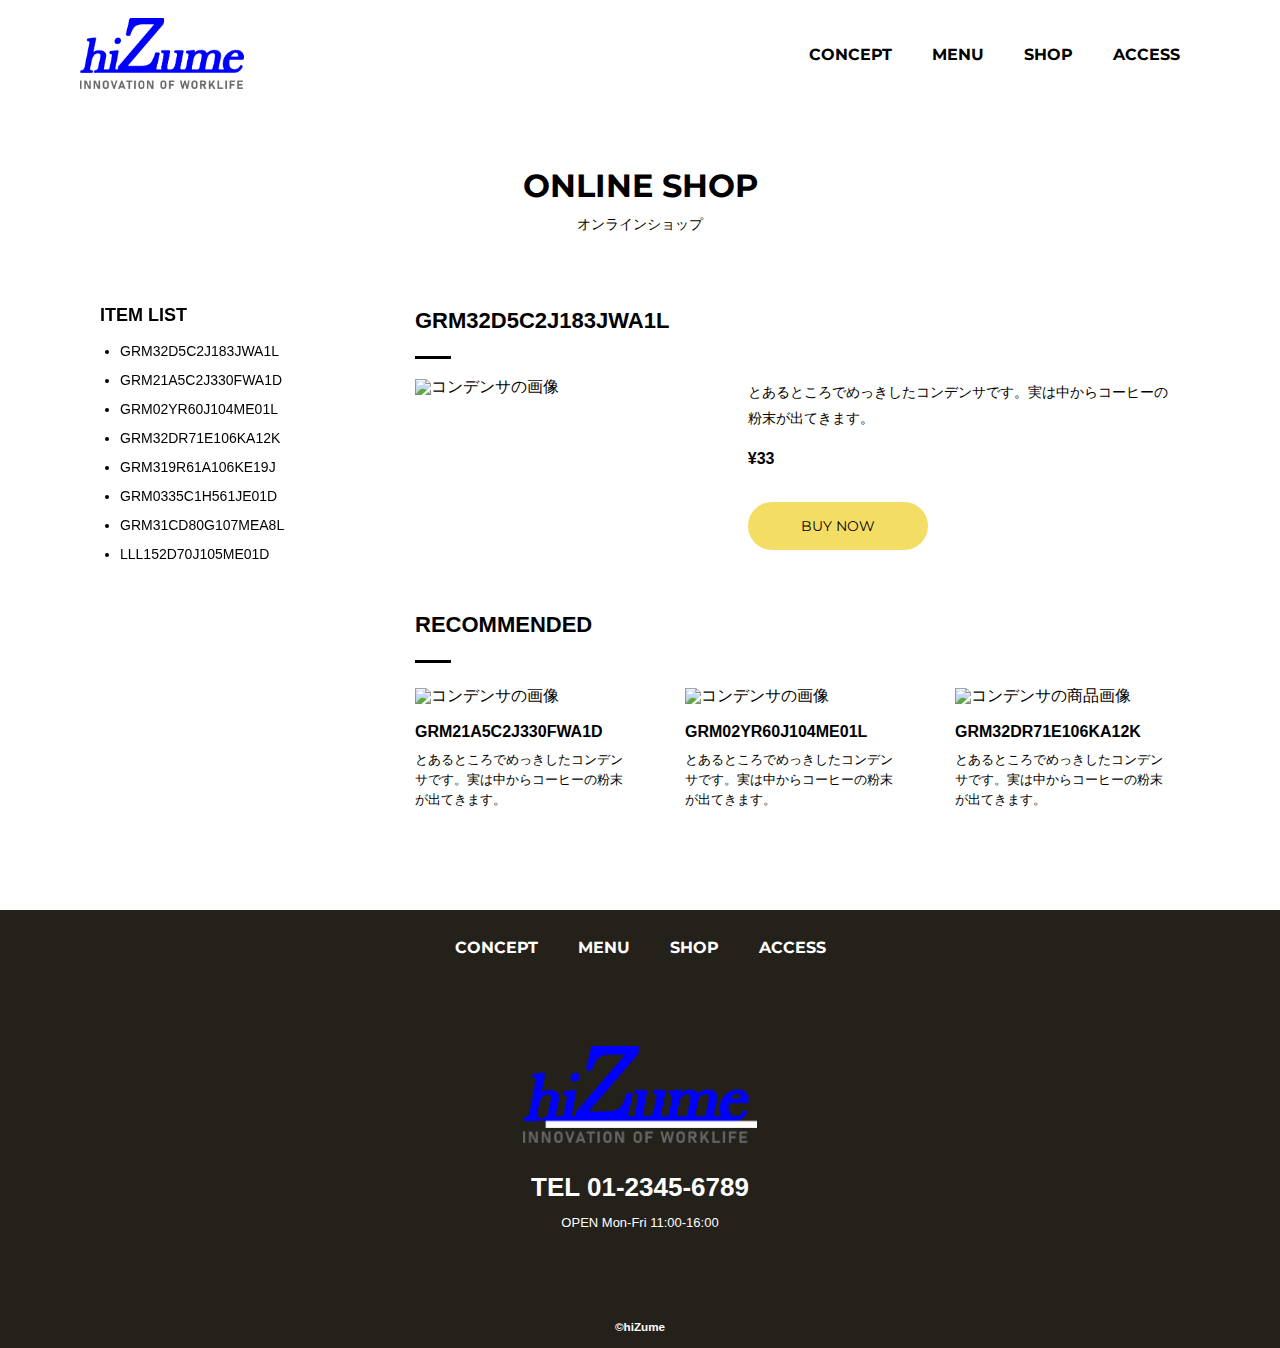
==== shop-detail.html @ 1635a5ff "Add files via upload" ====
<!DOCTYPE html>
<html>

<head>
  <meta charset="UTF-8">
  <title>ONLINE SHOP｜KISSA official website</title>
  <meta name="description" content="カフェ「hiZume」のスタッフが厳選した、オンラインショップのページです。">
  <meta name="viewport" content="width=device-width">
  <script src="./js/toggle-menu.js"></script>
  <link href="./css/common.css" rel="stylesheet">
  <link href="./css/shop.css" rel="stylesheet">
  <link rel="preconnect" href="https://fonts.googleapis.com">
  <link rel="preconnect" href="https://fonts.gstatic.com" crossorigin>
  <link href="https://fonts.googleapis.com/css2?family=Montserrat:wght@700&display=swap" rel="stylesheet">
</head>

<body>

  <!-- headerここから -->
  <header class="header">
    <div class="header-inner">
      <a class="header-logo" href="./index.html">
        <img src="./images/common/hizume_white.png" alt="hizume">
      </a>
      <button class="toggle-menu-button"></button>
      <div class="header-site-menu">
        <nav class="site-menu">
          <ul>
            <li><a href="./concept.html">CONCEPT</a></li>
            <li><a href="./menu.html">MENU</a></li>
            <li><a href="./shop.html">SHOP</a></li>
            <li><a href="./access.html">ACCESS</a></li>
          </ul>
        </nav>
      </div>
    </div>
  </header>
  <!-- headerここまで -->

  <!-- mainここから -->
  <main class="main">
    <div class="title">
      <h1>ONLINE SHOP</h1>
      <p>オンラインショップ</p>
    </div>
    <div class="shop-contents">
      <div class="shop-item">
        <h2>GRM32D5C2J183JWA1L</h2>
        <div class="item-area">
          <img src="./images/shop/1.png" alt="コンデンサの画像">
          <div class="about-item">
            <p class="item-text">とあるところでめっきしたコンデンサです。実は中からコーヒーの粉末が出てきます。</p>
            <p class="item-price">¥33</p>
            <a href="https://corporate.murata.com/ja-jp/group/sabaemurata" target="_blank">BUY NOW</a>
          </div>
        </div>
        <div class="item-group recommended">
          <h2>RECOMMENDED</h2>
          <ul class="item-list">
            <li>
              <a href="./shop-detail2.html">
                <img src="./images/shop/2.png" alt="コンデンサの画像">
                <dl>
                  <dt>GRM21A5C2J330FWA1D</dt>
                  <dd>とあるところでめっきしたコンデンサです。実は中からコーヒーの粉末が出てきます。</dd>
                </dl>
              </a>
            </li>
            <li>
              <a href="./shop-detail3.html">
                <img src="./images/shop/3.png" alt="コンデンサの画像">
                <dl>
                  <dt>GRM02YR60J104ME01L</dt>
                  <dd>とあるところでめっきしたコンデンサです。実は中からコーヒーの粉末が出てきます。</dd>
                </dl>
              </a>
            </li>
            <li>
              <a href="./shop-detail4.html">
                <img src="./images/shop/4.png" alt="コンデンサの商品画像">
                <dl>
                  <dt>GRM32DR71E106KA12K</dt>
                  <dd>とあるところでめっきしたコンデンサです。実は中からコーヒーの粉末が出てきます。</dd>
                </dl>
              </a>
            </li>
          </ul>
        </div>
      </div>
      <aside class="shop-menu">
        <div class="shop-menu-inner">
          <h2>ITEM LIST</h2>
          <ul>
            <li><a href="./shop-detail.html">GRM32D5C2J183JWA1L</a></li>
            <li><a href="./shop-detail2.html">GRM21A5C2J330FWA1D</a></li>
            <li><a href="./shop-detail3.html">GRM02YR60J104ME01L</a></li>
            <li><a href="./shop-detail4.html">GRM32DR71E106KA12K</a></li>
            <li><a href="./shop-detail5.html">GRM319R61A106KE19J</a></li>
            <li><a href="./shop-detail6.html">GRM0335C1H561JE01D</a></li>
            <li><a href="./shop-detail7.html">GRM31CD80G107MEA8L</a></li>
            <li><a href="./shop-detail8.html">LLL152D70J105ME01D</a></li>
          </ul>
        </div>
      </aside>
    </div>
  </main>
  <!-- mainここまで -->

  <!-- footerここから -->
  <footer class="footer">
    <nav class="site-menu">
      <ul>
        <li><a href="./concept.html">CONCEPT</a></li>
        <li><a href="./menu.html">MENU</a></li>
        <li><a href="./shop.html">SHOP</a></li>
        <li><a href="./access.html">ACCESS</a></li>
      </ul>
    </nav>
    <a class="footer-logo" href="./index.html">
      <img src="./images/common/hizume_black.png" alt="hizume">
    </a>
    <p class="footer-tel">TEL 01-2345-6789</p>
    <p class="footer-time">OPEN Mon-Fri 11:00-16:00</p>
    <p class="copyright"><small>&copy;hiZume</small></p>
  </footer>
  <!-- footerここまで -->

</body>

</html>
---- css/common.css ----
@charset "utf-8";

*,
::before,
::after {
  padding: 0;
  margin: 0;
  box-sizing: border-box;
}

ul,
ol {
  list-style: none;
}

a {
  color: inherit;
  text-decoration: none;
}

body {
  font-family: sans-serif;
  font-size: 16px;
  color: #000000;
  line-height: 1;
  background-color: #ffffff;
}

img {
  max-width: 100%;
}

.header-inner {
  max-width: 1200px;
  height: 110px;
  margin-left: auto;
  margin-right: auto;
  padding-left: 40px;
  padding-right: 40px;
  display: flex;
  justify-content: space-between;
  align-items: center;
}

.toggle-menu-button {
  display: none;
}

.header-logo {
  display: block;
  width: 170px;
}

.site-menu ul {
  display: flex;
}

.site-menu ul li {
  margin-left: 20px;
  margin-right: 20px;
}

.site-menu ul li a {
  font-family: 'Montserrat', sans-serif;
  font-weight: bold;
}

.footer {
  color: #ffffff;
  background-color: #24211b;
  padding-top: 30px;
  padding-bottom: 15px;
  display: flex;
  flex-direction: column;
  align-items: center;
}

.footer-logo {
  display: block;
  width: 235px;
  margin-top: 90px;
}

.footer-tel {
  font-size: 26px;
  font-weight: bold;
  margin-top: 28px;
}

.footer-time {
  font-size: 13px;
  margin-top: 16px;
}

.copyright {
  font-size: 14px;
  font-weight: bold;
  margin-top: 90px;
}

@media (max-width: 800px) {
  .site-menu ul {
    display: block;
    text-align: center;
  }

  .site-menu li {
    margin-top: 20px;
  }

  .header {
    position: fixed;
    top: 0;
    left: 0;
    right: 0;
    background-color: #ffffff;
    height: 50px;
    z-index: 10;
    box-shadow: 0 3px 6px rgba(0, 0, 0, 0.1);
  }

  .header-inner {
    padding-left: 20px;
    padding-right: 20px;
    height: 100%;
    position: relative;
  }

  .header-logo {
    width: 100px;
  }

  .header-site-menu {
    position: absolute;
    top: 100%;
    left: 0;
    right: 0;
    color: #ffffff;
    background-color: #736E62;
    padding-top: 30px;
    padding-bottom: 50px;
    display: none;
  }

  .header-site-menu.is-show {
    display: block;
  }

  .toggle-menu-button {
    display: block;
    width: 44px;
    height: 34px;
    background-image: url(../images/common/icon-menu.png);
    background-size: 50%;
    background-position: center;
    background-repeat: no-repeat;
    background-color: transparent;
    border: none;
    border-radius: 0;
    outline: none;
  }

  .main {
    padding-top: 50px;
  }

  .footer-logo {
    margin-top: 60px;
  }

  .footer-tel {
    font-size: 20px;
  }

  .copyright {
    margin-top: 50px;
  }
}
---- css/shop.css ----
@charset "utf-8";

.title {
  display: flex;
  flex-direction: column;
  align-items: center;
  margin-top: 60px;
}

.title h1 {
  font-family: 'Montserrat', sans-serif;
  font-size: 32px;
  font-weight: bold;
}

.title p {
  font-size: 14px;
  margin-top: 15px;
}

.shop-contents {
  width: 1080px;
  max-width: 90%;
  margin-top: 75px;
  margin-left: auto;
  margin-right: auto;
  display: flex;
  justify-content: space-between;
  flex-direction: row-reverse;
}

.shop-item {
  flex-grow: 1;
  max-width: 765px;
}

.shop-item h2 {
  font-size: 22px;
  font-weight: bold;
  line-height: 30px;
}

.shop-item h2::after {
  content: '';
  display: block;
  width: 36px;
  height: 3px;
  background-color: #000000;
  margin-top: 20px;
}

.item-list {
  margin-top: 25px;
  display: grid;
  grid-template-columns: repeat(auto-fit, 220px);
  column-gap: 50px;
  row-gap: 40px;
}

.item-list a {
  display: block;
  transition-duration: 0.2s;
}

.item-list a:hover {
  transform: scale(1.05);
}

.item-list dl {
  margin-top: 20px;
}

.item-list dt {
  font-weight: bold;
}

.item-list dd {
  font-size: 13px;
  line-height: 20px;
  margin-top: 10px;
}

.shop-menu {
  flex-shrink: 0;
  margin-right: 60px;
  position: relative;
}

.shop-menu-inner {
  position: sticky;
  top: 30px;
  left: 0;
  right: 0;
}

.shop-menu-inner h2 {
  font-size: 18px;
  font-weight: bold;
}

.shop-menu-inner ul {
  list-style-type: disc;
  margin-top: 20px;
  margin-left: 20px;
}

.shop-menu-inner li {
  font-size: 14px;
  margin-top: 15px;
}

.item-area {
  margin-top: 20px;
  display: flex;
}

.item-area img {
  width: 50%;
  max-width: 380px;
}

.about-item {
  margin-left: 30px;
}

.about-item .item-text {
  font-size: 14px;
  line-height: 26px;
}

.about-item .item-price {
  font-weight: bold;
  margin-top: 20px;
}

.about-item a {
  background-color: #f4dd64;
  display: inline-block;
  min-width: 180px;
  line-height: 48px;
  border-radius: 24px;
  font-family: 'Montserrat', sans-serif;
  font-size: 14px;
  text-align: center;
  margin-top: 35px;
}

.about-item a:hover {
  background-color: #d8b500;
}

.recommended {
  margin-top: 60px;
}

.footer {
  margin-top: 100px;
}

@media (max-width: 800px) {
  .shop-contents {
    display: block;
    max-width: 100%;
    margin-top: 60px;
  }

  .shop-item {
    max-width: 540px;
    margin-left: auto;
    margin-right: auto;
    padding-left: 20px;
    padding-right: 20px;
  }

  .item-list {
    grid-template-columns: repeat(2, 1fr);
    column-gap: 35px;
  }

  .shop-menu {
    background-color: #f8f8f8;
    padding-top: 50px;
    padding-bottom: 50px;
    margin-top: 60px;
    margin-right: 0;
  }

  .shop-menu-inner {
    max-width: 540px;
    margin-left: auto;
    margin-right: auto;
    padding-left: 20px;
    padding-right: 20px;
  }

  .item-area {
    display: block;
  }

  .item-area img {
    width: 100%;
    max-width: 100%;
  }

  .about-item {
    margin-top: 20px;
    margin-left: 0;
  }

  .about-item a {
    width: 100%;
  }

  .footer {
    margin-top: 0;
  }
}
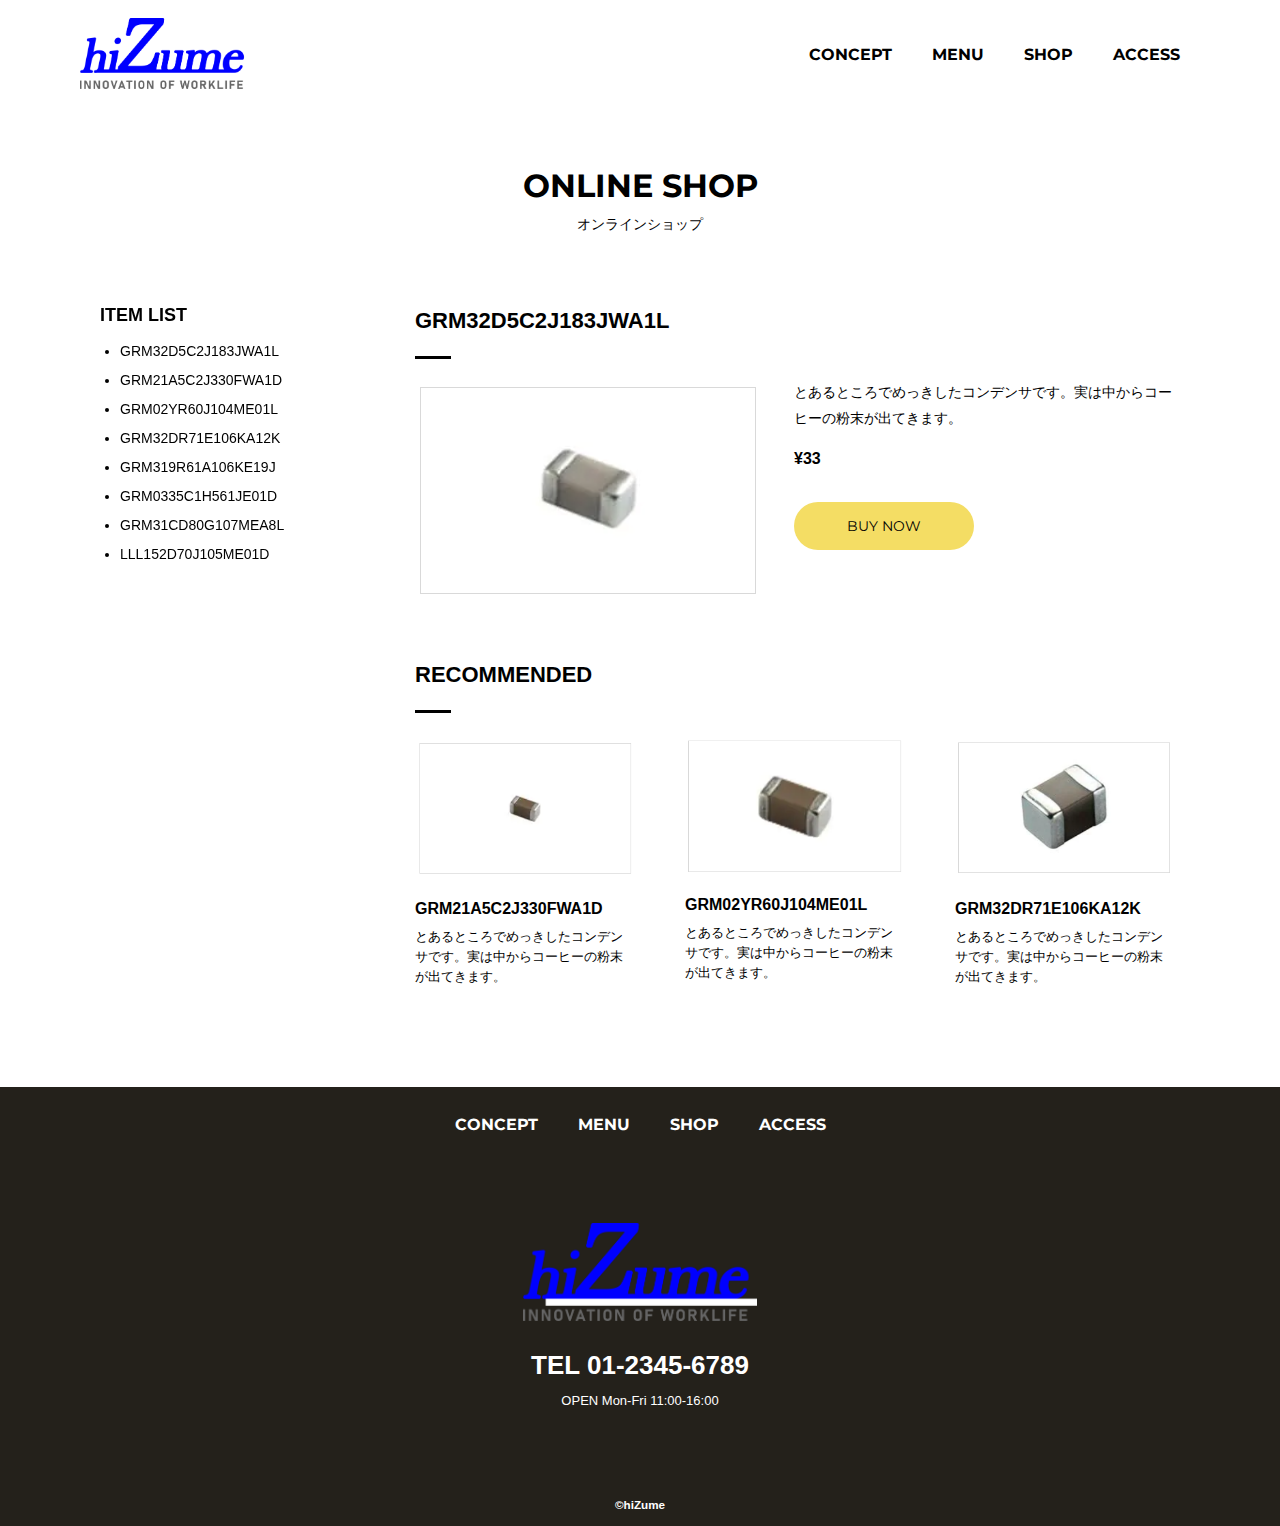
==== commit cd3ee22a: "Update shop-detail.html" ====
--- a/shop-detail.html
+++ b/shop-detail.html
@@ -47,7 +47,7 @@
       <div class="shop-item">
         <h2>GRM32D5C2J183JWA1L</h2>
         <div class="item-area">
-          <img src="./images/shop/1.png" alt="コンデンサの画像">
+          <img src="./images/shop/1.PNG" alt="コンデンサの画像">
           <div class="about-item">
             <p class="item-text">とあるところでめっきしたコンデンサです。実は中からコーヒーの粉末が出てきます。</p>
             <p class="item-price">¥33</p>
@@ -59,7 +59,7 @@
           <ul class="item-list">
             <li>
               <a href="./shop-detail2.html">
-                <img src="./images/shop/2.png" alt="コンデンサの画像">
+                <img src="./images/shop/2.PNG" alt="コンデンサの画像">
                 <dl>
                   <dt>GRM21A5C2J330FWA1D</dt>
                   <dd>とあるところでめっきしたコンデンサです。実は中からコーヒーの粉末が出てきます。</dd>
@@ -68,7 +68,7 @@
             </li>
             <li>
               <a href="./shop-detail3.html">
-                <img src="./images/shop/3.png" alt="コンデンサの画像">
+                <img src="./images/shop/3.PNG" alt="コンデンサの画像">
                 <dl>
                   <dt>GRM02YR60J104ME01L</dt>
                   <dd>とあるところでめっきしたコンデンサです。実は中からコーヒーの粉末が出てきます。</dd>
@@ -77,7 +77,7 @@
             </li>
             <li>
               <a href="./shop-detail4.html">
-                <img src="./images/shop/4.png" alt="コンデンサの商品画像">
+                <img src="./images/shop/4.PNG" alt="コンデンサの商品画像">
                 <dl>
                   <dt>GRM32DR71E106KA12K</dt>
                   <dd>とあるところでめっきしたコンデンサです。実は中からコーヒーの粉末が出てきます。</dd>
@@ -127,4 +127,4 @@
 
 </body>
 
-</html>+</html>
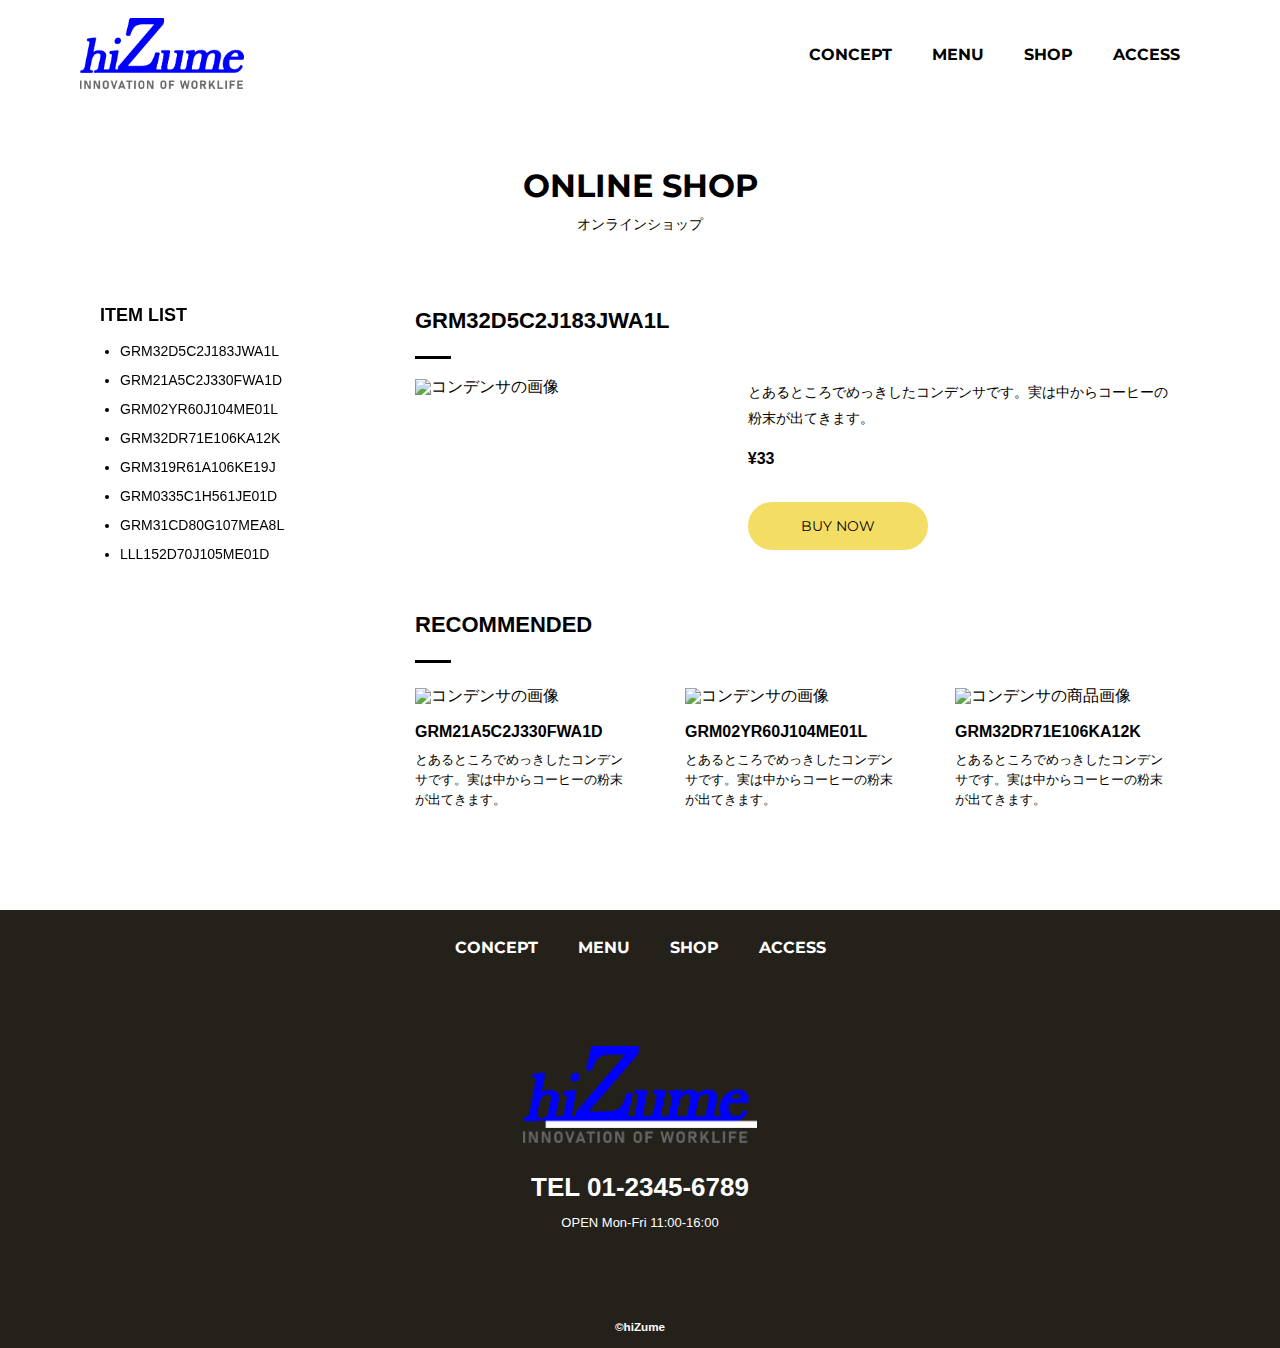
==== commit aea58f45: "Update shop-detail.html" ====
--- a/shop-detail.html
+++ b/shop-detail.html
@@ -47,7 +47,7 @@
       <div class="shop-item">
         <h2>GRM32D5C2J183JWA1L</h2>
         <div class="item-area">
-          <img src="./images/shop/1.PNG" alt="コンデンサの画像">
+          <img src="./images/shop/1.png" alt="コンデンサの画像">
           <div class="about-item">
             <p class="item-text">とあるところでめっきしたコンデンサです。実は中からコーヒーの粉末が出てきます。</p>
             <p class="item-price">¥33</p>
@@ -59,7 +59,7 @@
           <ul class="item-list">
             <li>
               <a href="./shop-detail2.html">
-                <img src="./images/shop/2.PNG" alt="コンデンサの画像">
+                <img src="./images/shop/2.png" alt="コンデンサの画像">
                 <dl>
                   <dt>GRM21A5C2J330FWA1D</dt>
                   <dd>とあるところでめっきしたコンデンサです。実は中からコーヒーの粉末が出てきます。</dd>
@@ -68,7 +68,7 @@
             </li>
             <li>
               <a href="./shop-detail3.html">
-                <img src="./images/shop/3.PNG" alt="コンデンサの画像">
+                <img src="./images/shop/3.png" alt="コンデンサの画像">
                 <dl>
                   <dt>GRM02YR60J104ME01L</dt>
                   <dd>とあるところでめっきしたコンデンサです。実は中からコーヒーの粉末が出てきます。</dd>
@@ -77,7 +77,7 @@
             </li>
             <li>
               <a href="./shop-detail4.html">
-                <img src="./images/shop/4.PNG" alt="コンデンサの商品画像">
+                <img src="./images/shop/4.png" alt="コンデンサの商品画像">
                 <dl>
                   <dt>GRM32DR71E106KA12K</dt>
                   <dd>とあるところでめっきしたコンデンサです。実は中からコーヒーの粉末が出てきます。</dd>
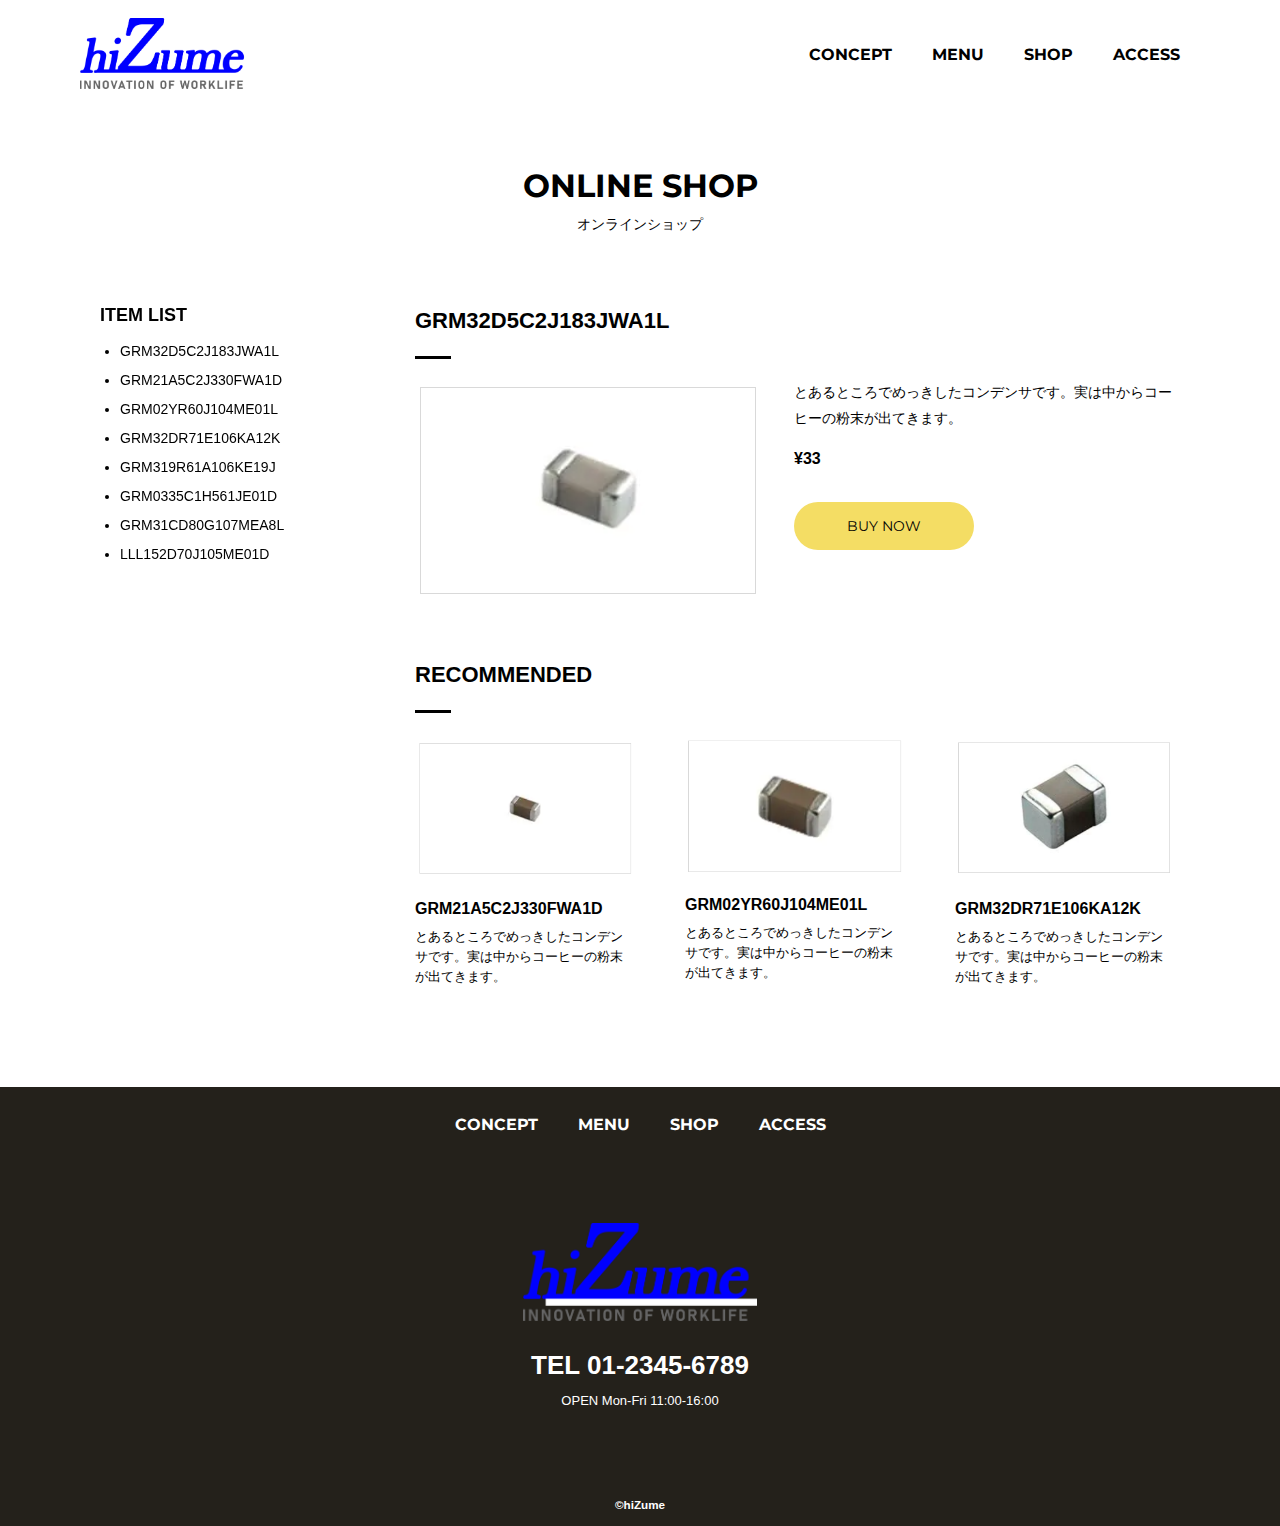
==== commit cdd41cc9: "Update shop-detail.html" ====
--- a/shop-detail.html
+++ b/shop-detail.html
@@ -47,7 +47,7 @@
       <div class="shop-item">
         <h2>GRM32D5C2J183JWA1L</h2>
         <div class="item-area">
-          <img src="./images/shop/1.png" alt="コンデンサの画像">
+          <img src="./images/shop/1.PNG" alt="コンデンサの画像">
           <div class="about-item">
             <p class="item-text">とあるところでめっきしたコンデンサです。実は中からコーヒーの粉末が出てきます。</p>
             <p class="item-price">¥33</p>
@@ -59,7 +59,7 @@
           <ul class="item-list">
             <li>
               <a href="./shop-detail2.html">
-                <img src="./images/shop/2.png" alt="コンデンサの画像">
+                <img src="./images/shop/2.PNG" alt="コンデンサの画像">
                 <dl>
                   <dt>GRM21A5C2J330FWA1D</dt>
                   <dd>とあるところでめっきしたコンデンサです。実は中からコーヒーの粉末が出てきます。</dd>
@@ -68,7 +68,7 @@
             </li>
             <li>
               <a href="./shop-detail3.html">
-                <img src="./images/shop/3.png" alt="コンデンサの画像">
+                <img src="./images/shop/3.PNG" alt="コンデンサの画像">
                 <dl>
                   <dt>GRM02YR60J104ME01L</dt>
                   <dd>とあるところでめっきしたコンデンサです。実は中からコーヒーの粉末が出てきます。</dd>
@@ -77,7 +77,7 @@
             </li>
             <li>
               <a href="./shop-detail4.html">
-                <img src="./images/shop/4.png" alt="コンデンサの商品画像">
+                <img src="./images/shop/4.PNG" alt="コンデンサの商品画像">
                 <dl>
                   <dt>GRM32DR71E106KA12K</dt>
                   <dd>とあるところでめっきしたコンデンサです。実は中からコーヒーの粉末が出てきます。</dd>
